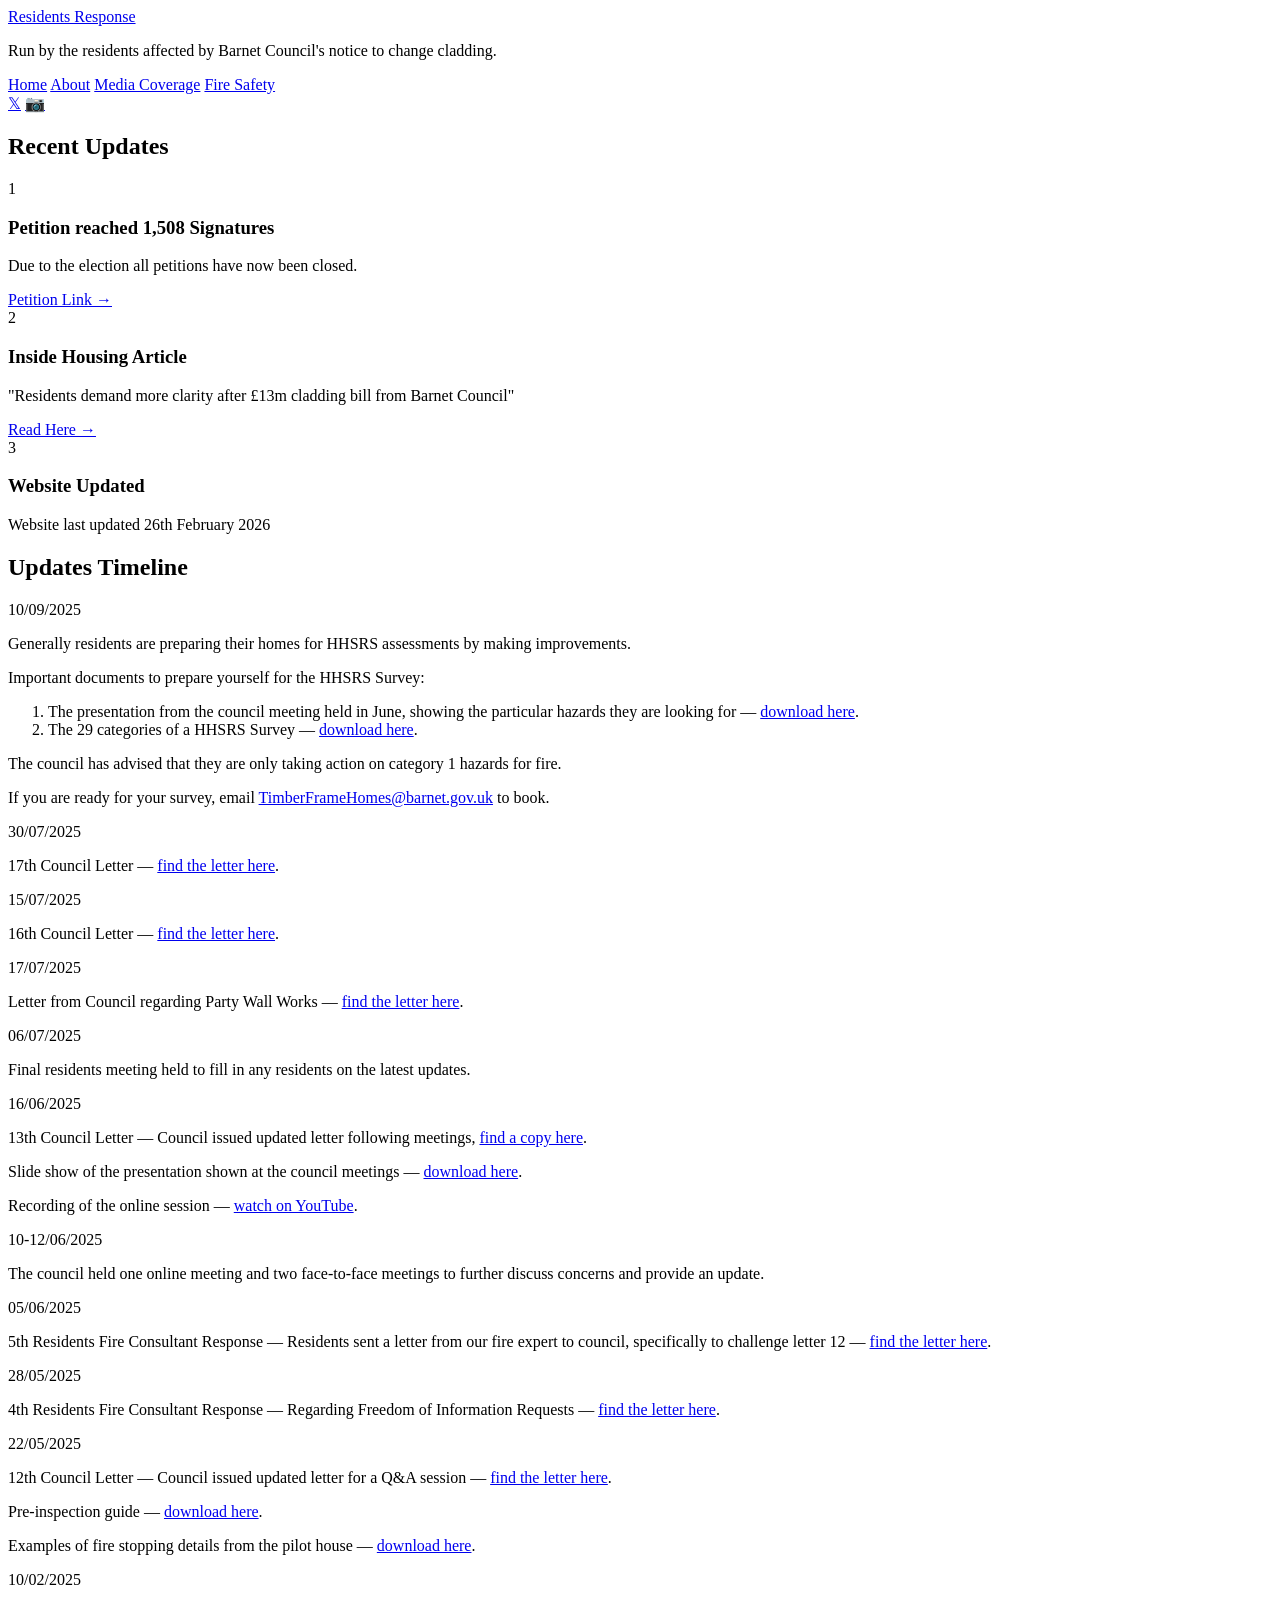
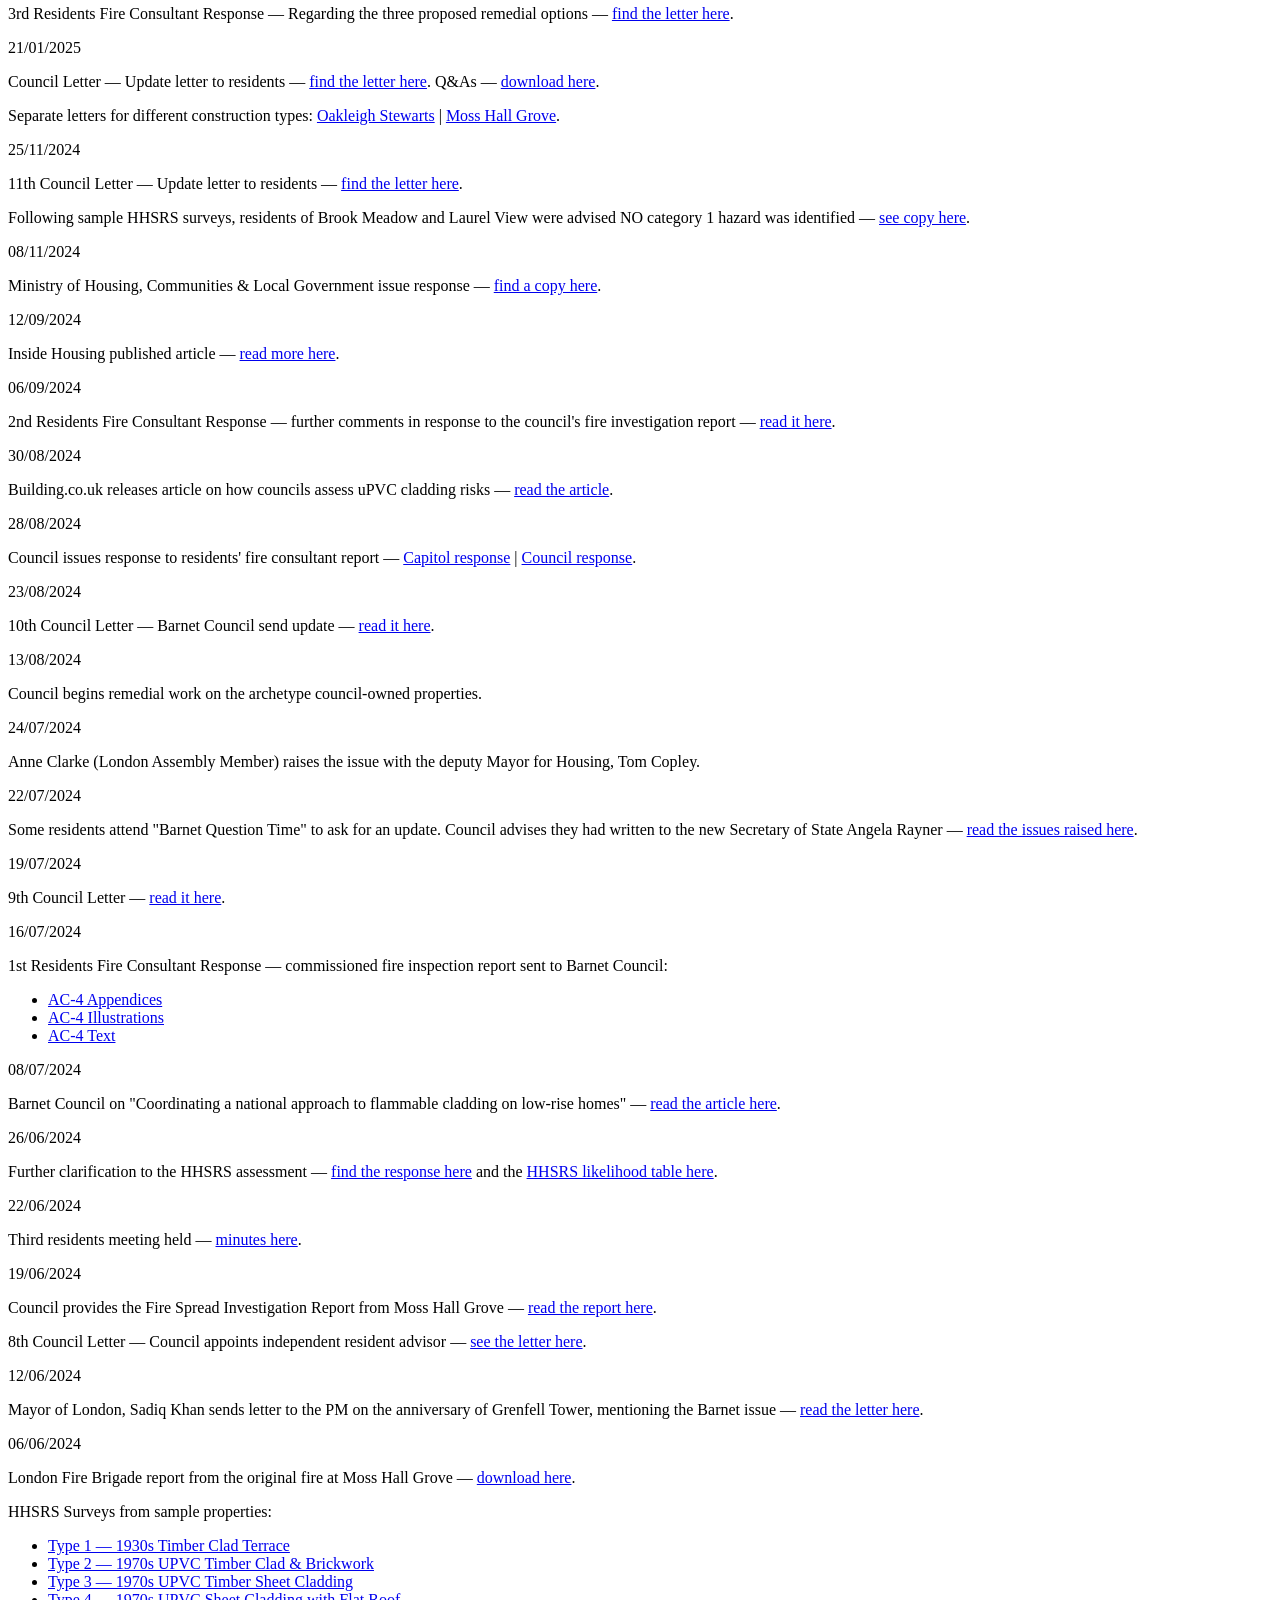
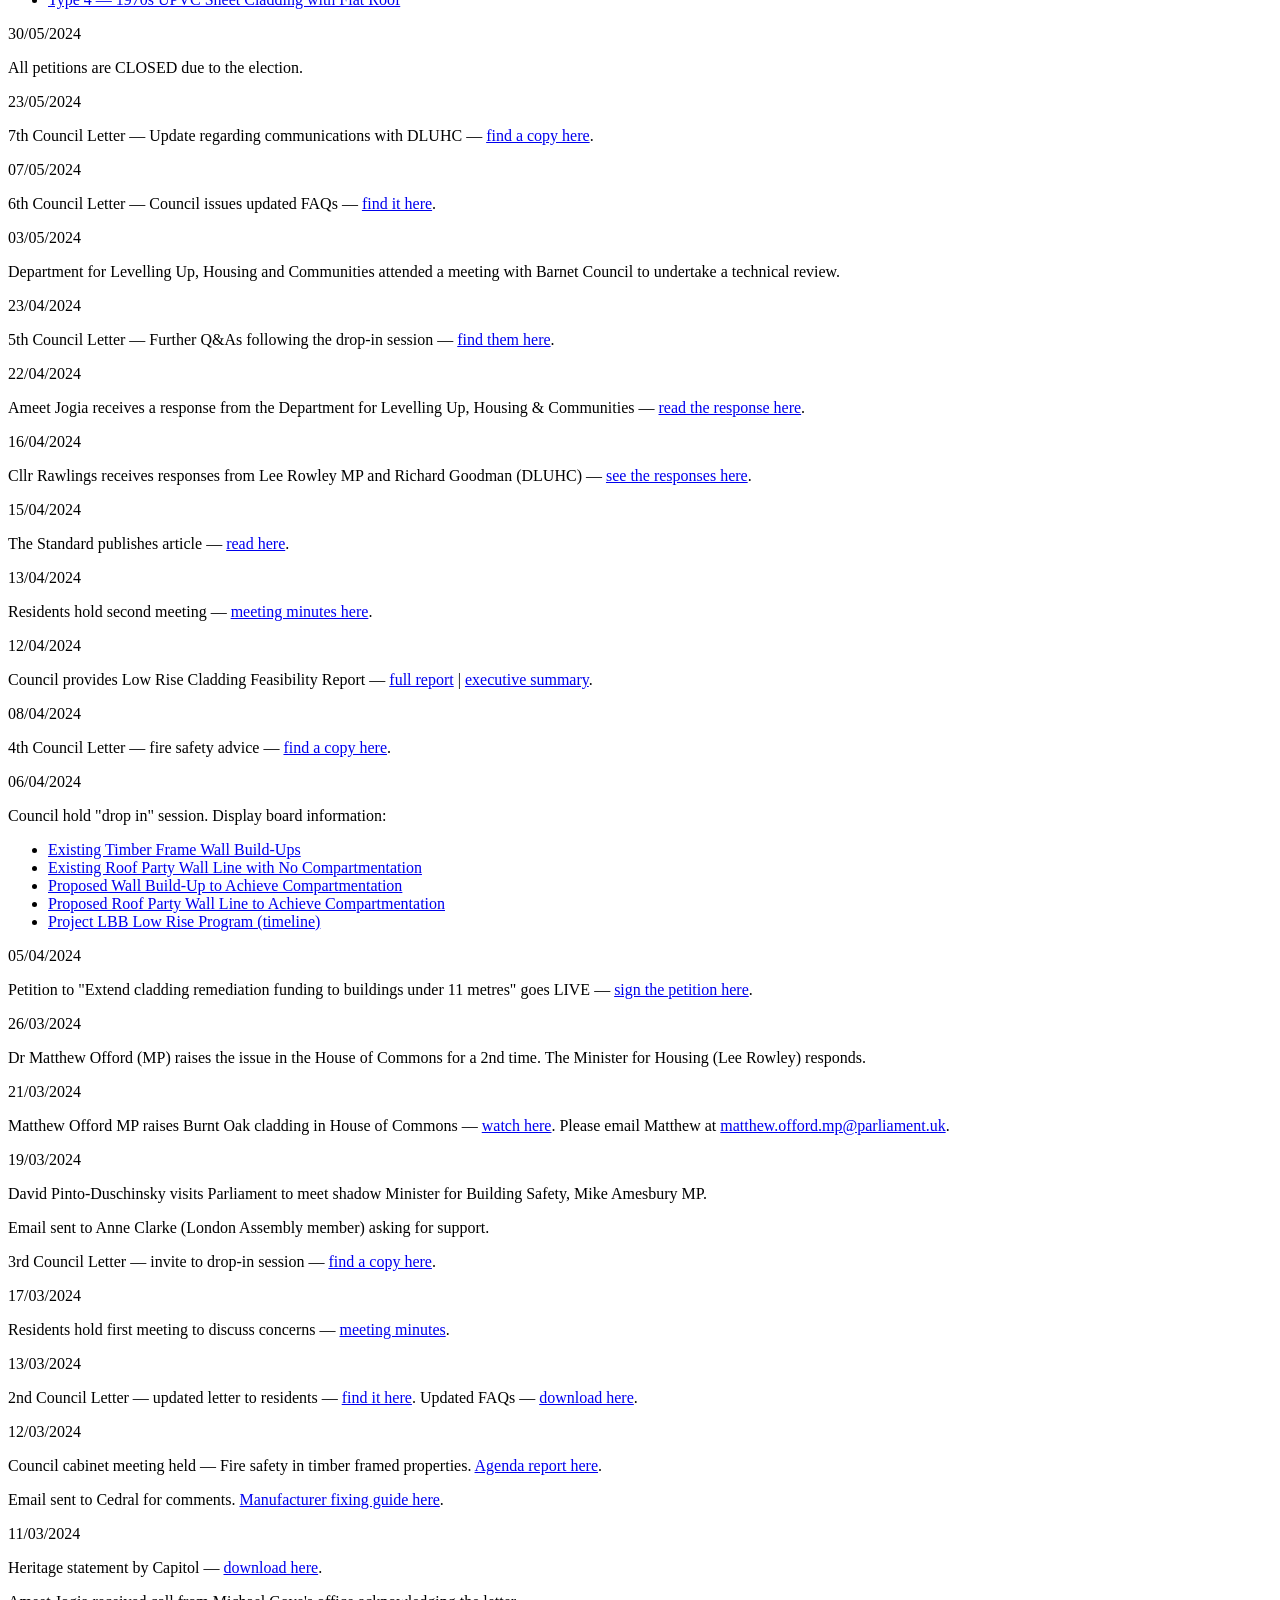
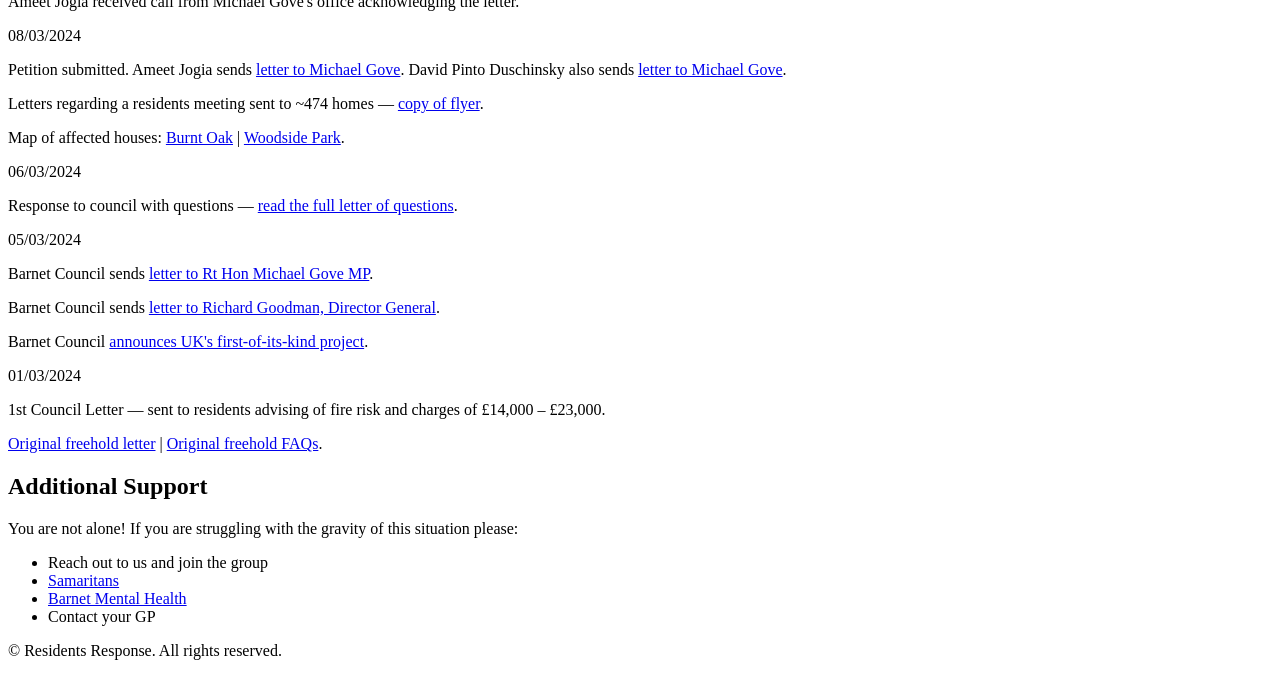
==== site/index.html @ be8521ee "Initial migration from Wix" ====
<!DOCTYPE html>
<html lang="en">
<head>
  <meta charset="UTF-8">
  <meta name="viewport" content="width=device-width, initial-scale=1.0">
  <title>Residents Response to Barnet Council Cladding</title>
  <meta name="description" content="Run by the residents affected by Barnet Council's notice to change cladding on homes across the Watling Estate.">
  <link rel="stylesheet" href="/css/style.css">
  <link rel="icon" href="/images/favicon.png" type="image/png">
</head>
<body>

  <!-- HEADER / NAV -->
  <header class="site-header">
    <div class="container">
      <a href="/" class="site-title">Residents Response</a>
      <p class="site-tagline">Run by the residents affected by Barnet Council's notice to change cladding.</p>
      <nav class="site-nav">
        <a href="/" class="active">Home</a>
        <a href="/about.html">About</a>
        <a href="/media.html">Media Coverage</a>
        <a href="/fire-safety.html">Fire Safety</a>
      </nav>
      <div class="social-links">
        <a href="https://twitter.com/Ukcladding23" target="_blank" rel="noopener" aria-label="X / Twitter">𝕏</a>
        <a href="https://www.instagram.com/burnt_oak_residents_group/" target="_blank" rel="noopener" aria-label="Instagram">📷</a>
      </div>
    </div>
  </header>

  <main class="container">

    <!-- HIGHLIGHTS -->
    <section class="highlights">
      <h2>Recent Updates</h2>
      <div class="highlight-cards">
        <div class="card">
          <span class="card-number">1</span>
          <h3>Petition reached 1,508 Signatures</h3>
          <p>Due to the election all petitions have now been closed.</p>
          <a href="https://petition.parliament.uk/petitions/659117" target="_blank" rel="noopener">Petition Link →</a>
        </div>
        <div class="card">
          <span class="card-number">2</span>
          <h3>Inside Housing Article</h3>
          <p>"Residents demand more clarity after £13m cladding bill from Barnet Council"</p>
          <a href="https://www.insidehousing.co.uk/news/residents-demand-more-clarity-after-13m-cladding-bill-from-barnet-council-88545" target="_blank" rel="noopener">Read Here →</a>
        </div>
        <div class="card">
          <span class="card-number">3</span>
          <h3>Website Updated</h3>
          <p>Website last updated 26th February 2026</p>
        </div>
      </div>
    </section>

    <!-- TIMELINE -->
    <section class="timeline-section">
      <h2>Updates Timeline</h2>

      <!-- =============================================================
           HOW TO ADD A NEW UPDATE:
           Copy the <div class="update"> block below and paste it at the
           TOP of this section (just under this comment). Change the date
           and text. Link to any new documents you've placed in /documents/
           ============================================================= -->

      <div class="update">
        <time>10/09/2025</time>
        <p>Generally residents are preparing their homes for HHSRS assessments by making improvements.</p>
        <p>Important documents to prepare yourself for the HHSRS Survey:</p>
        <ol>
          <li>The presentation from the council meeting held in June, showing the particular hazards they are looking for — <a href="/documents/08d5f9_dddc6d23655641ae91b47b8dba15fdef.pdf">download here</a>.</li>
          <li>The 29 categories of a HHSRS Survey — <a href="/documents/08d5f9_b9aff73dae7a46fa871f31c3434ac68d.pdf">download here</a>.</li>
        </ol>
        <p>The council has advised that they are only taking action on category 1 hazards for fire.</p>
        <p>If you are ready for your survey, email <a href="mailto:TimberFrameHomes@barnet.gov.uk">TimberFrameHomes@barnet.gov.uk</a> to book.</p>
      </div>

      <div class="update">
        <time>30/07/2025</time>
        <p>17th Council Letter — <a href="/documents/ae9439_d966d6d261b84cb481f1751c3f65a74e.pdf">find the letter here</a>.</p>
      </div>

      <div class="update">
        <time>15/07/2025</time>
        <p>16th Council Letter — <a href="/documents/ae9439_644433cd92d544f58ffd07bb44879256.pdf">find the letter here</a>.</p>
      </div>

      <div class="update">
        <time>17/07/2025</time>
        <p>Letter from Council regarding Party Wall Works — <a href="/documents/ae9439_e0c3fc73aaaf43fca807adc8ef648c62.pdf">find the letter here</a>.</p>
      </div>

      <div class="update">
        <time>06/07/2025</time>
        <p>Final residents meeting held to fill in any residents on the latest updates.</p>
      </div>

      <div class="update">
        <time>16/06/2025</time>
        <p>13th Council Letter — Council issued updated letter following meetings, <a href="/documents/08d5f9_bfa5051d3f084580a77e3bbe050faf42.pdf">find a copy here</a>.</p>
        <p>Slide show of the presentation shown at the council meetings — <a href="/documents/08d5f9_dddc6d23655641ae91b47b8dba15fdef.pdf">download here</a>.</p>
        <p>Recording of the online session — <a href="https://www.youtube.com/watch?v=C0hc7VHIlBI" target="_blank" rel="noopener">watch on YouTube</a>.</p>
      </div>

      <div class="update">
        <time>10-12/06/2025</time>
        <p>The council held one online meeting and two face-to-face meetings to further discuss concerns and provide an update.</p>
      </div>

      <div class="update">
        <time>05/06/2025</time>
        <p>5th Residents Fire Consultant Response — Residents sent a letter from our fire expert to council, specifically to challenge letter 12 — <a href="/documents/08d5f9_c1b336154bb9443f9b6ce5f9e3fe1336.pdf">find the letter here</a>.</p>
      </div>

      <div class="update">
        <time>28/05/2025</time>
        <p>4th Residents Fire Consultant Response — Regarding Freedom of Information Requests — <a href="/documents/08d5f9_983a331f08d3409da3bf38b69080c451.pdf">find the letter here</a>.</p>
      </div>

      <div class="update">
        <time>22/05/2025</time>
        <p>12th Council Letter — Council issued updated letter for a Q&amp;A session — <a href="/documents/08d5f9_d60200808b2845a28be80fefd5234e03.pdf">find the letter here</a>.</p>
        <p>Pre-inspection guide — <a href="/documents/08d5f9_b6cd64a06a5040ebbc267fdb849993f4.pdf">download here</a>.</p>
        <p>Examples of fire stopping details from the pilot house — <a href="/documents/08d5f9_de95559c5df24ac3ac09e67f8a7d7ff6.pdf">download here</a>.</p>
      </div>

      <div class="update">
        <time>10/02/2025</time>
        <p>3rd Residents Fire Consultant Response — Regarding the three proposed remedial options — <a href="/documents/08d5f9_d502df7d0e144fd3b74a8e573f0cfafc.pdf">find the letter here</a>.</p>
      </div>

      <div class="update">
        <time>21/01/2025</time>
        <p>Council Letter — Update letter to residents — <a href="/documents/08d5f9_438a492864014ba091d65c134c1116c1.pdf">find the letter here</a>. Q&amp;As — <a href="/documents/08d5f9_eda9c6c077aa4f128aa4976f355e446b.pdf">download here</a>.</p>
        <p>Separate letters for different construction types: <a href="/documents/08d5f9_c9bdf887d72540a7a8a2155a104f139e.pdf">Oakleigh Stewarts</a> | <a href="/documents/08d5f9_a278a0b982ee4783bf675e8916ca54b8.pdf">Moss Hall Grove</a>.</p>
      </div>

      <div class="update">
        <time>25/11/2024</time>
        <p>11th Council Letter — Update letter to residents — <a href="/documents/08d5f9_7ea5a17ab640403a81ef8f9a2cf42e25.pdf">find the letter here</a>.</p>
        <p>Following sample HHSRS surveys, residents of Brook Meadow and Laurel View were advised NO category 1 hazard was identified — <a href="/documents/08d5f9_e8e3d9928c5d4fb3bd61afbacca8a1d4.pdf">see copy here</a>.</p>
      </div>

      <div class="update">
        <time>08/11/2024</time>
        <p>Ministry of Housing, Communities &amp; Local Government issue response — <a href="/documents/08d5f9_9afc318394a547288606c5c32126786c.pdf">find a copy here</a>.</p>
      </div>

      <div class="update">
        <time>12/09/2024</time>
        <p>Inside Housing published article — <a href="https://www.insidehousing.co.uk/news/residents-demand-more-clarity-after-13m-cladding-bill-from-barnet-council-88545" target="_blank" rel="noopener">read more here</a>.</p>
      </div>

      <div class="update">
        <time>06/09/2024</time>
        <p>2nd Residents Fire Consultant Response — further comments in response to the council's fire investigation report — <a href="/documents/08d5f9_608e49ac97754d28b5c8999950cd3dba.pdf">read it here</a>.</p>
      </div>

      <div class="update">
        <time>30/08/2024</time>
        <p>Building.co.uk releases article on how councils assess uPVC cladding risks — <a href="https://www.building.co.uk/focus/investigation-how-are-councils-assessing-the-risks-of-upvc-cladding-in-low-rise-housing-after-the-barnet-fire/5131290.article" target="_blank" rel="noopener">read the article</a>.</p>
      </div>

      <div class="update">
        <time>28/08/2024</time>
        <p>Council issues response to residents' fire consultant report — <a href="/documents/08d5f9_dd2e555361a3452f92d5f1cb6b07d9ca.pdf">Capitol response</a> | <a href="/documents/08d5f9_c062df00dcd24585be49cce3b5d7dfdf.pdf">Council response</a>.</p>
      </div>

      <div class="update">
        <time>23/08/2024</time>
        <p>10th Council Letter — Barnet Council send update — <a href="/documents/08d5f9_8833bcbf1307455682794b440332fcd2.pdf">read it here</a>.</p>
      </div>

      <div class="update">
        <time>13/08/2024</time>
        <p>Council begins remedial work on the archetype council-owned properties.</p>
      </div>

      <div class="update">
        <time>24/07/2024</time>
        <p>Anne Clarke (London Assembly Member) raises the issue with the deputy Mayor for Housing, Tom Copley.</p>
      </div>

      <div class="update">
        <time>22/07/2024</time>
        <p>Some residents attend "Barnet Question Time" to ask for an update. Council advises they had written to the new Secretary of State Angela Rayner — <a href="/documents/08d5f9_68e2cc2ee0714ac8b2505d47f1e7d659.pdf">read the issues raised here</a>.</p>
      </div>

      <div class="update">
        <time>19/07/2024</time>
        <p>9th Council Letter — <a href="/documents/08d5f9_a2779d5c05b3492591c43c991f9b13b7.pdf">read it here</a>.</p>
      </div>

      <div class="update">
        <time>16/07/2024</time>
        <p>1st Residents Fire Consultant Response — commissioned fire inspection report sent to Barnet Council:</p>
        <ul>
          <li><a href="/documents/08d5f9_1d4747decd1e4eac811b1d1d4ecd81ad.pdf">AC-4 Appendices</a></li>
          <li><a href="/documents/08d5f9_b7a3b9d8cc4b49a29d3f5b6af6220c6c.pdf">AC-4 Illustrations</a></li>
          <li><a href="/documents/08d5f9_32359754610b4569ab18031bf3c139cd.pdf">AC-4 Text</a></li>
        </ul>
      </div>

      <div class="update">
        <time>08/07/2024</time>
        <p>Barnet Council on "Coordinating a national approach to flammable cladding on low-rise homes" — <a href="/documents/08d5f9_abe5d1974f4f4de0a6bbca55fcbe885b.pdf">read the article here</a>.</p>
      </div>

      <div class="update">
        <time>26/06/2024</time>
        <p>Further clarification to the HHSRS assessment — <a href="/documents/08d5f9_019c20679b8d496885159183b2f57c56.pdf">find the response here</a> and the <a href="/documents/08d5f9_f631d8fbab3c42238ff75e8d9cf7746c.pdf">HHSRS likelihood table here</a>.</p>
      </div>

      <div class="update">
        <time>22/06/2024</time>
        <p>Third residents meeting held — <a href="/documents/08d5f9_6a0e68864e4245c88d2bc1d6bb6cf86a.pdf">minutes here</a>.</p>
      </div>

      <div class="update">
        <time>19/06/2024</time>
        <p>Council provides the Fire Spread Investigation Report from Moss Hall Grove — <a href="/documents/08d5f9_84f5c65d343e4e98a055abb66d855168.pdf">read the report here</a>.</p>
        <p>8th Council Letter — Council appoints independent resident advisor — <a href="/documents/08d5f9_2642fc075d0b496bacd79afbf4c14f86.pdf">see the letter here</a>.</p>
      </div>

      <div class="update">
        <time>12/06/2024</time>
        <p>Mayor of London, Sadiq Khan sends letter to the PM on the anniversary of Grenfell Tower, mentioning the Barnet issue — <a href="/documents/08d5f9_60c7072fd0e041f2a7537d79a74c3c68.pdf">read the letter here</a>.</p>
      </div>

      <div class="update">
        <time>06/06/2024</time>
        <p>London Fire Brigade report from the original fire at Moss Hall Grove — <a href="/documents/08d5f9_721d3d6814a24d81a896951d6af59256.pdf">download here</a>.</p>
        <p>HHSRS Surveys from sample properties:</p>
        <ul>
          <li><a href="/documents/08d5f9_53713151ff004ed397024d6e26f33132.pdf">Type 1 — 1930s Timber Clad Terrace</a></li>
          <li><a href="/documents/08d5f9_a918e43bc9fc4649bc67e3664045eb73.pdf">Type 2 — 1970s UPVC Timber Clad &amp; Brickwork</a></li>
          <li><a href="/documents/08d5f9_4ff6a0f716d64301913cbe88d6076cfd.pdf">Type 3 — 1970s UPVC Timber Sheet Cladding</a></li>
          <li><a href="/documents/08d5f9_ad006a0ba610430c8df3b7eda9688282.pdf">Type 4 — 1970s UPVC Sheet Cladding with Flat Roof</a></li>
        </ul>
      </div>

      <div class="update">
        <time>30/05/2024</time>
        <p>All petitions are CLOSED due to the election.</p>
      </div>

      <div class="update">
        <time>23/05/2024</time>
        <p>7th Council Letter — Update regarding communications with DLUHC — <a href="/documents/08d5f9_e8093c468f4a48fead06537acc4fe783.pdf">find a copy here</a>.</p>
      </div>

      <div class="update">
        <time>07/05/2024</time>
        <p>6th Council Letter — Council issues updated FAQs — <a href="/documents/08d5f9_255254d0b28542a79251bd840bf7781d.pdf">find it here</a>.</p>
      </div>

      <div class="update">
        <time>03/05/2024</time>
        <p>Department for Levelling Up, Housing and Communities attended a meeting with Barnet Council to undertake a technical review.</p>
      </div>

      <div class="update">
        <time>23/04/2024</time>
        <p>5th Council Letter — Further Q&amp;As following the drop-in session — <a href="/documents/08d5f9_2b634a002d8f4d1da80015783a5ba01c.pdf">find them here</a>.</p>
      </div>

      <div class="update">
        <time>22/04/2024</time>
        <p>Ameet Jogia receives a response from the Department for Levelling Up, Housing &amp; Communities — <a href="/documents/08d5f9_b4d3d0a4c4af4e90ab8677c946be6b7f.pdf">read the response here</a>.</p>
      </div>

      <div class="update">
        <time>16/04/2024</time>
        <p>Cllr Rawlings receives responses from Lee Rowley MP and Richard Goodman (DLUHC) — <a href="/documents/08d5f9_c97b39a639084afb9655e3d88aa85bc4.pdf">see the responses here</a>.</p>
      </div>

      <div class="update">
        <time>15/04/2024</time>
        <p>The Standard publishes article — <a href="https://www.standard.co.uk/news/london/barnet-cladding-upvc-homes-council-fire-damage-b1151008.html" target="_blank" rel="noopener">read here</a>.</p>
      </div>

      <div class="update">
        <time>13/04/2024</time>
        <p>Residents hold second meeting — <a href="/documents/08d5f9_0a322be667eb45daac11dad1335d121f.docx">meeting minutes here</a>.</p>
      </div>

      <div class="update">
        <time>12/04/2024</time>
        <p>Council provides Low Rise Cladding Feasibility Report — <a href="/documents/08d5f9_1578b30f81274a10b7d928617f20a33b.pdf">full report</a> | <a href="/documents/08d5f9_d23482152fc34f2b9e1e7049551792de.pdf">executive summary</a>.</p>
      </div>

      <div class="update">
        <time>08/04/2024</time>
        <p>4th Council Letter — fire safety advice — <a href="/documents/08d5f9_bad01a84e3e94be39258536039032d19.pdf">find a copy here</a>.</p>
      </div>

      <div class="update">
        <time>06/04/2024</time>
        <p>Council hold "drop in" session. Display board information:</p>
        <ul>
          <li><a href="/documents/08d5f9_b7a9469eaf0b4a6b9df7369d2745847a.pdf">Existing Timber Frame Wall Build-Ups</a></li>
          <li><a href="/documents/08d5f9_105a38fbe26446af9f1e9d67486acdc3.pdf">Existing Roof Party Wall Line with No Compartmentation</a></li>
          <li><a href="/documents/08d5f9_d662435b94d14f3eafe5b732091a4d6c.pdf">Proposed Wall Build-Up to Achieve Compartmentation</a></li>
          <li><a href="/documents/08d5f9_3c02cf3afafd469eb263270473ee1b7b.pdf">Proposed Roof Party Wall Line to Achieve Compartmentation</a></li>
          <li><a href="/documents/08d5f9_2b8a78a6b18f4bc9ad90f469e055db72.pdf">Project LBB Low Rise Program (timeline)</a></li>
        </ul>
      </div>

      <div class="update">
        <time>05/04/2024</time>
        <p>Petition to "Extend cladding remediation funding to buildings under 11 metres" goes LIVE — <a href="https://petition.parliament.uk/petitions/659117" target="_blank" rel="noopener">sign the petition here</a>.</p>
      </div>

      <div class="update">
        <time>26/03/2024</time>
        <p>Dr Matthew Offord (MP) raises the issue in the House of Commons for a 2nd time. The Minister for Housing (Lee Rowley) responds.</p>
      </div>

      <div class="update">
        <time>21/03/2024</time>
        <p>Matthew Offord MP raises Burnt Oak cladding in House of Commons — <a href="https://www.matthewofford.co.uk/news/matthew-raises-burnt-oak-cladding-parliament" target="_blank" rel="noopener">watch here</a>. Please email Matthew at <a href="mailto:matthew.offord.mp@parliament.uk">matthew.offord.mp@parliament.uk</a>.</p>
      </div>

      <div class="update">
        <time>19/03/2024</time>
        <p>David Pinto-Duschinsky visits Parliament to meet shadow Minister for Building Safety, Mike Amesbury MP.</p>
        <p>Email sent to Anne Clarke (London Assembly member) asking for support.</p>
        <p>3rd Council Letter — invite to drop-in session — <a href="/documents/08d5f9_16b96644f8024a8d820f956b27ae27e6.pdf">find a copy here</a>.</p>
      </div>

      <div class="update">
        <time>17/03/2024</time>
        <p>Residents hold first meeting to discuss concerns — <a href="/documents/08d5f9_8d18e781649c4422aa9cfa8f90ea3ed8.pdf">meeting minutes</a>.</p>
      </div>

      <div class="update">
        <time>13/03/2024</time>
        <p>2nd Council Letter — updated letter to residents — <a href="/documents/08d5f9_92cdba39cee04ac4a4432be9591493f2.pdf">find it here</a>. Updated FAQs — <a href="/documents/08d5f9_ff6a609b426542b0a4684132c314b7c5.docx">download here</a>.</p>
      </div>

      <div class="update">
        <time>12/03/2024</time>
        <p>Council cabinet meeting held — Fire safety in timber framed properties. <a href="/documents/08d5f9_5c55932c1cf147598971be8f04e207b6.pdf">Agenda report here</a>.</p>
        <p>Email sent to Cedral for comments. <a href="/documents/08d5f9_349e835e43b34e11882b8f91e961f8ff.pdf">Manufacturer fixing guide here</a>.</p>
      </div>

      <div class="update">
        <time>11/03/2024</time>
        <p>Heritage statement by Capitol — <a href="/documents/08d5f9_c0a4e80db3454e2ca888eacf3944e931.pdf">download here</a>.</p>
        <p>Ameet Jogia received call from Michael Gove's office acknowledging the letter.</p>
      </div>

      <div class="update">
        <time>08/03/2024</time>
        <p>Petition submitted. Ameet Jogia sends <a href="/documents/08d5f9_eeb634fc115a4699992aab4e2fc28239.pdf">letter to Michael Gove</a>. David Pinto Duschinsky also sends <a href="/documents/08d5f9_703d5fa6a1dd4dbf85491d35c94211be.pdf">letter to Michael Gove</a>.</p>
        <p>Letters regarding a residents meeting sent to ~474 homes — <a href="/documents/08d5f9_37b76e8d8d114033bdf54f9fcc350e4b.pdf">copy of flyer</a>.</p>
        <p>Map of affected houses: <a href="/documents/08d5f9_5067f24604b5415e9b9d38176043bdba.pdf">Burnt Oak</a> | <a href="/documents/08d5f9_f747887e0d764ced915be400941c5a7c.pdf">Woodside Park</a>.</p>
      </div>

      <div class="update">
        <time>06/03/2024</time>
        <p>Response to council with questions — <a href="/letter.html">read the full letter of questions</a>.</p>
      </div>

      <div class="update">
        <time>05/03/2024</time>
        <p>Barnet Council sends <a href="/documents/08d5f9_e50c010b84f248daaa34c21810d63698.pdf">letter to Rt Hon Michael Gove MP</a>.</p>
        <p>Barnet Council sends <a href="/documents/08d5f9_68429e2420014d169d163516bbd96ea4.pdf">letter to Richard Goodman, Director General</a>.</p>
        <p>Barnet Council <a href="/documents/08d5f9_aaba17fcbb914bab8c320b0efa621c8c.pdf">announces UK's first-of-its-kind project</a>.</p>
      </div>

      <div class="update">
        <time>01/03/2024</time>
        <p>1st Council Letter — sent to residents advising of fire risk and charges of £14,000 – £23,000.</p>
        <p><a href="/documents/08d5f9_972690f475014a03ae77a1ebf9796d1d.pdf">Original freehold letter</a> | <a href="/documents/08d5f9_52e8ba860eb643f4a856dad94b00667b.pdf">Original freehold FAQs</a>.</p>
      </div>

    </section>

    <!-- SUPPORT -->
    <section class="support-section">
      <h2>Additional Support</h2>
      <p>You are not alone! If you are struggling with the gravity of this situation please:</p>
      <ul>
        <li>Reach out to us and join the group</li>
        <li><a href="https://www.samaritans.org/" target="_blank" rel="noopener">Samaritans</a></li>
        <li><a href="https://www.barnet.gov.uk/mental-health-and-wellbeing" target="_blank" rel="noopener">Barnet Mental Health</a></li>
        <li>Contact your GP</li>
      </ul>
    </section>

  </main>

  <footer class="site-footer">
    <div class="container">
      <p>&copy; Residents Response. All rights reserved.</p>
    </div>
  </footer>

</body>
</html>
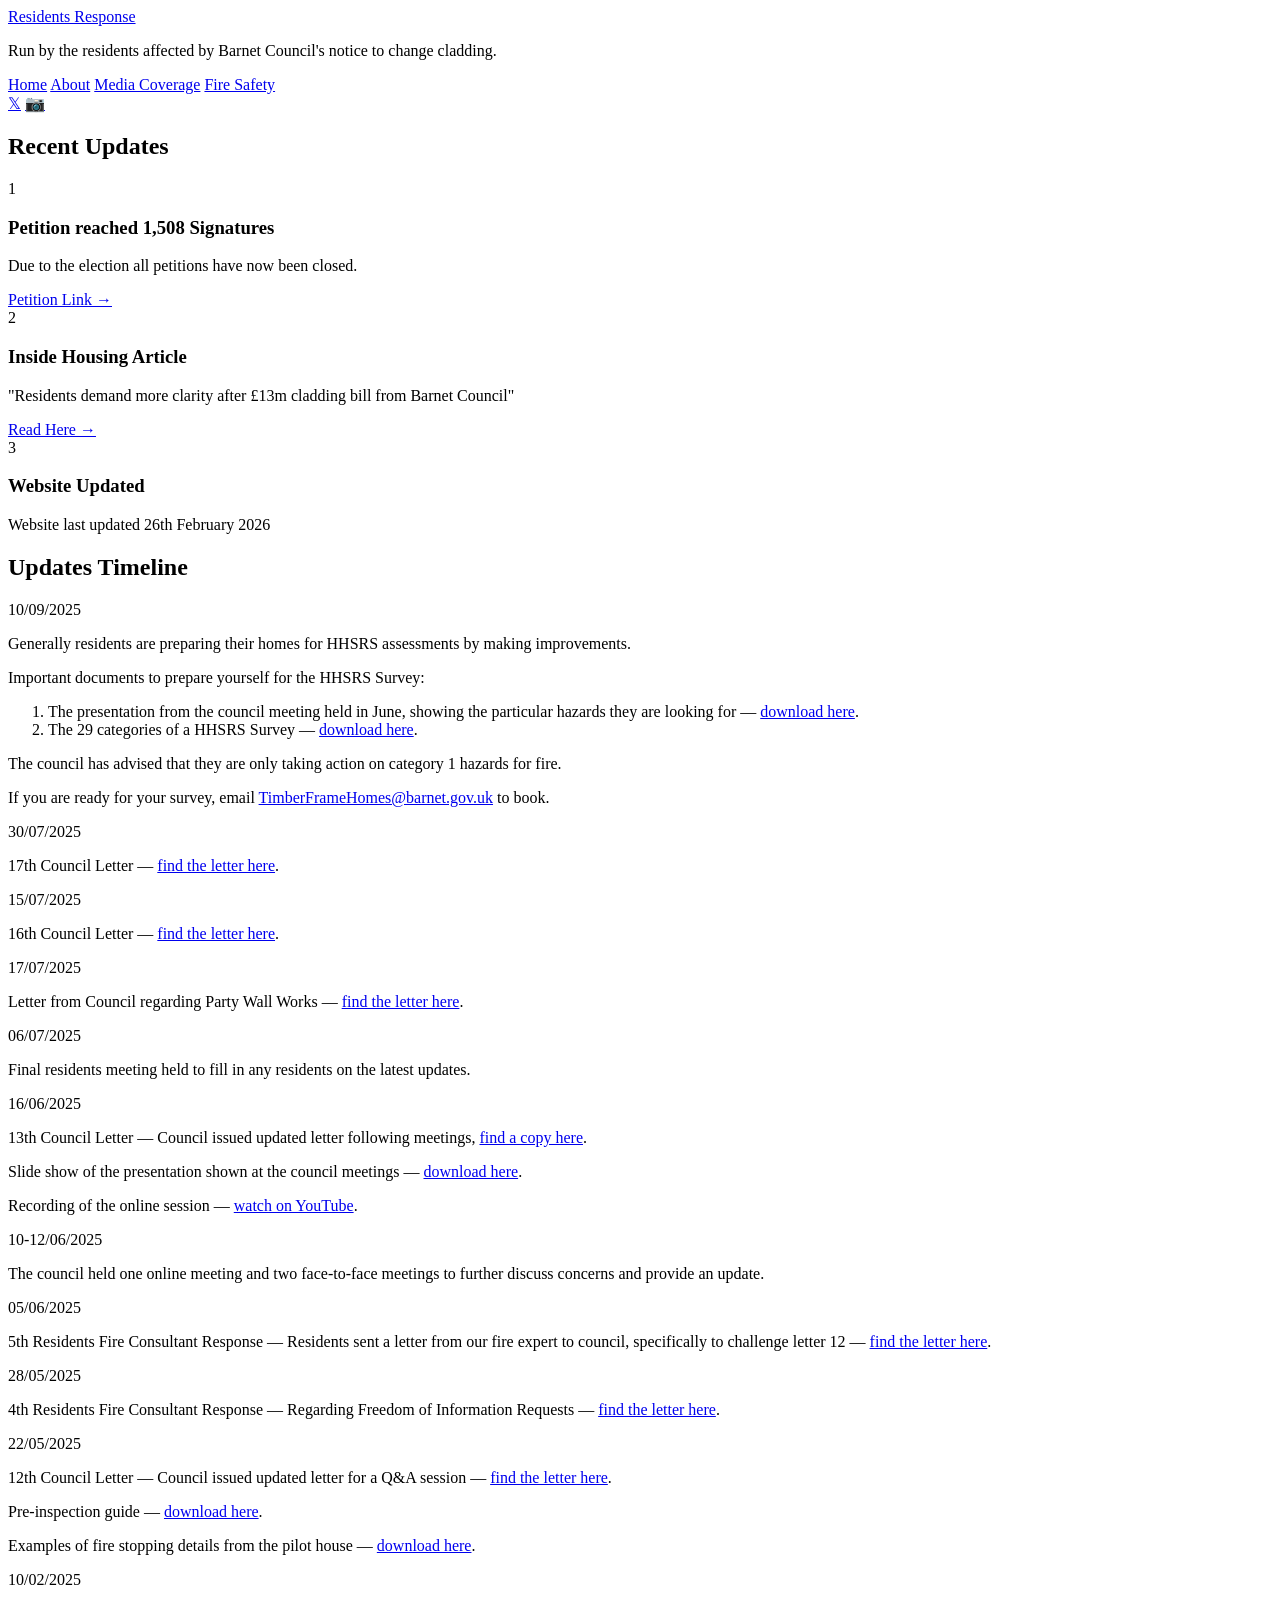
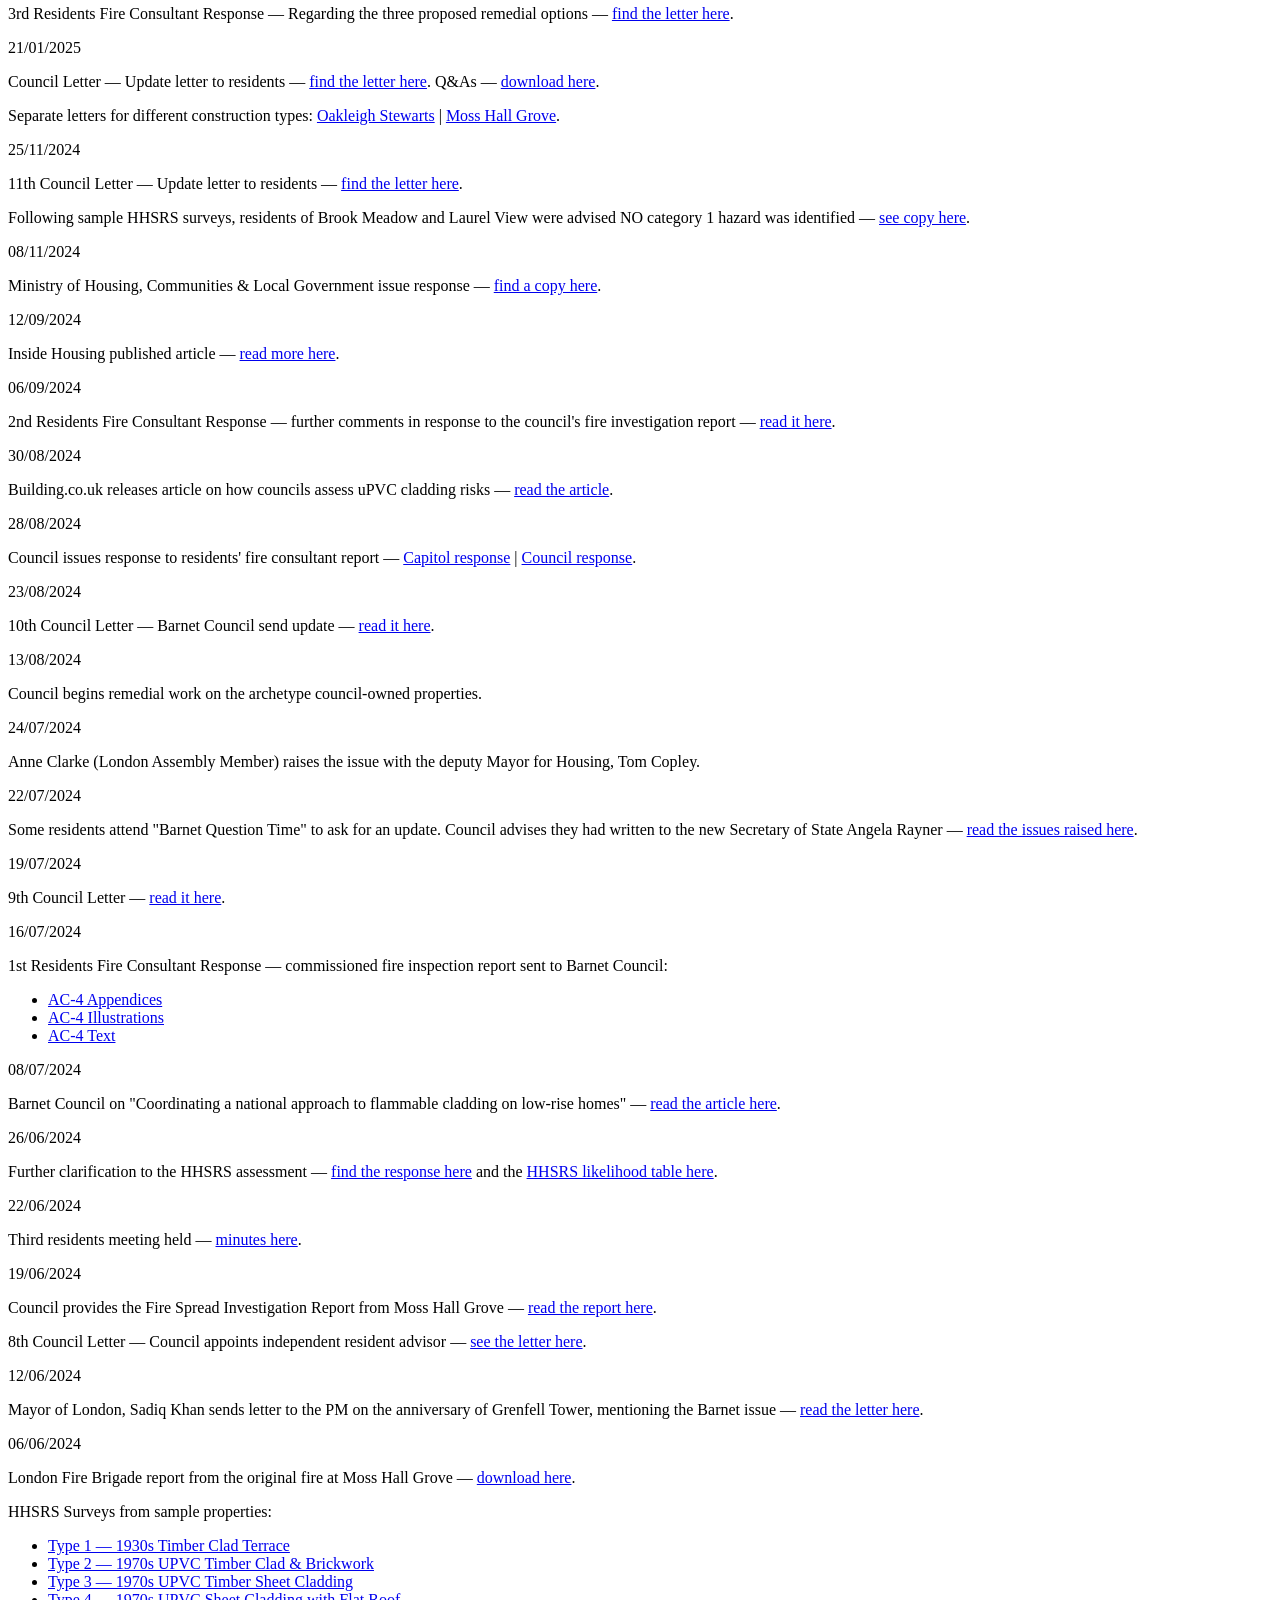
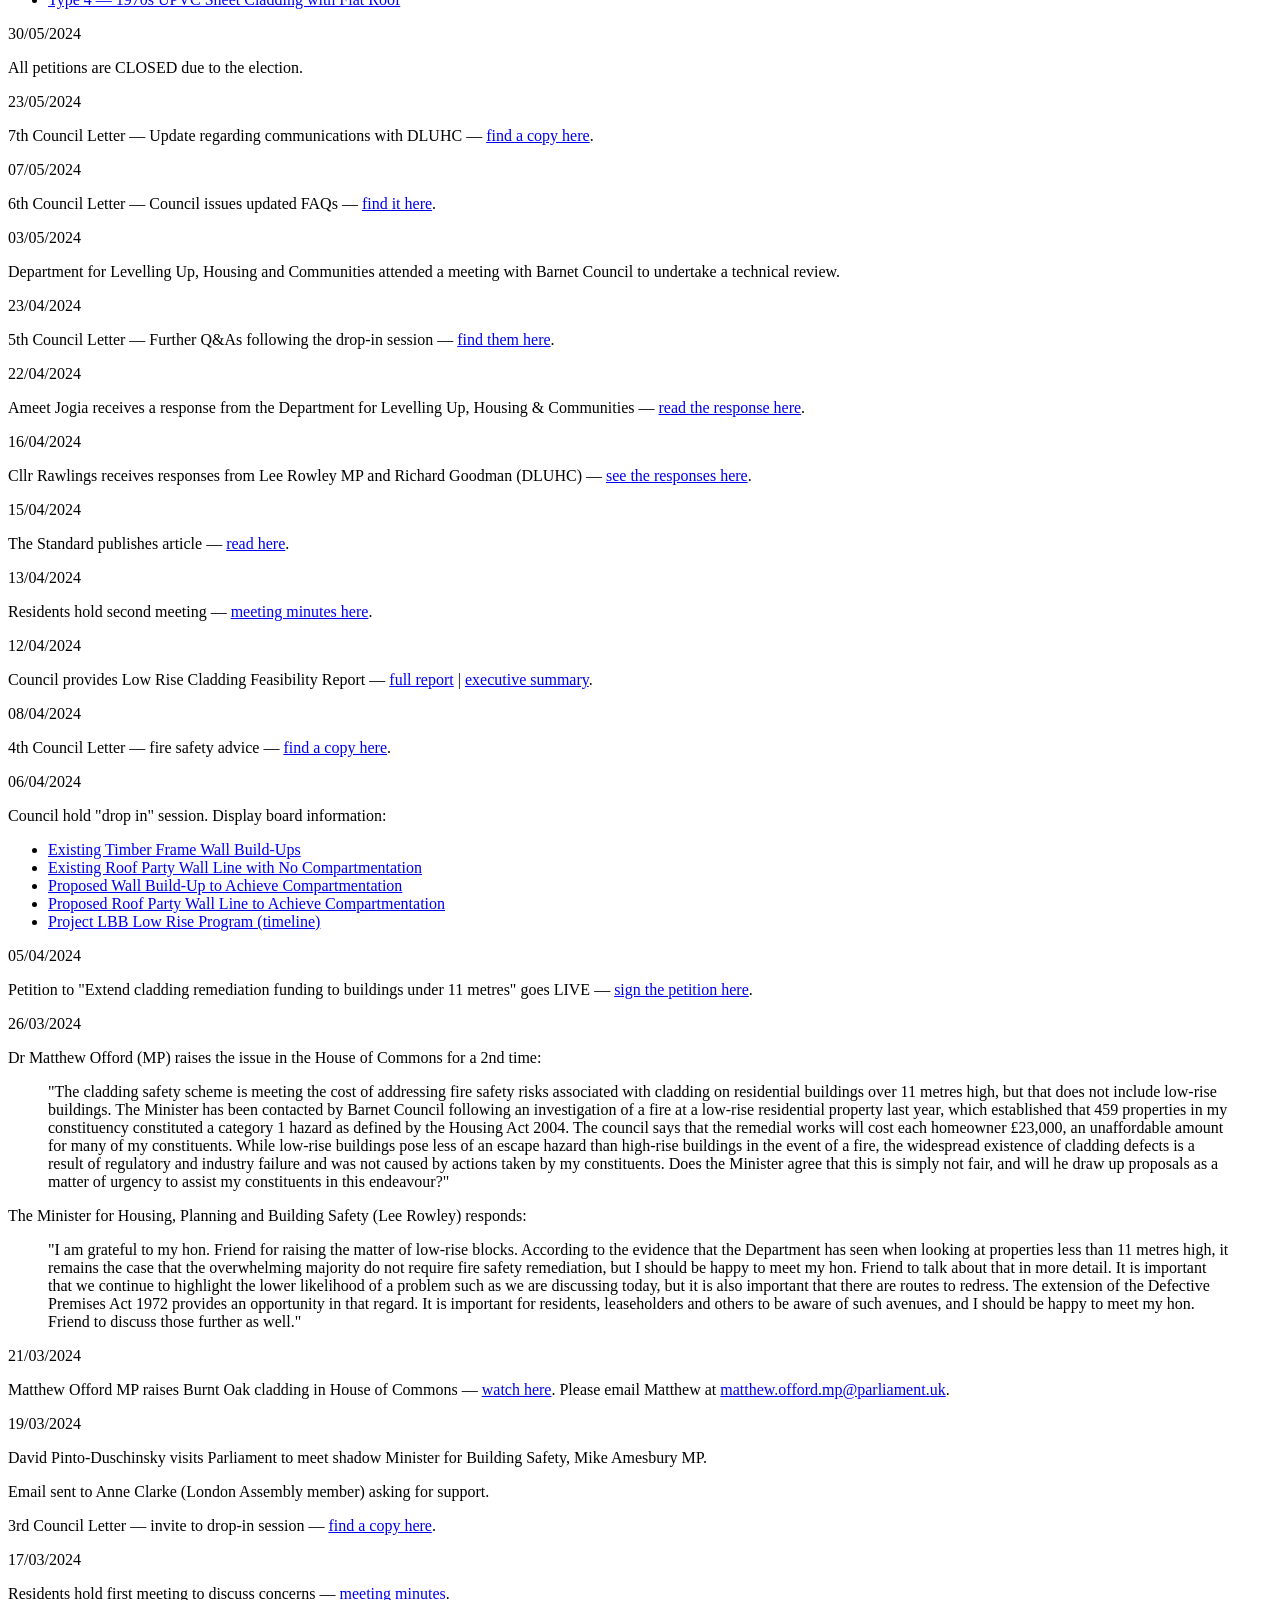
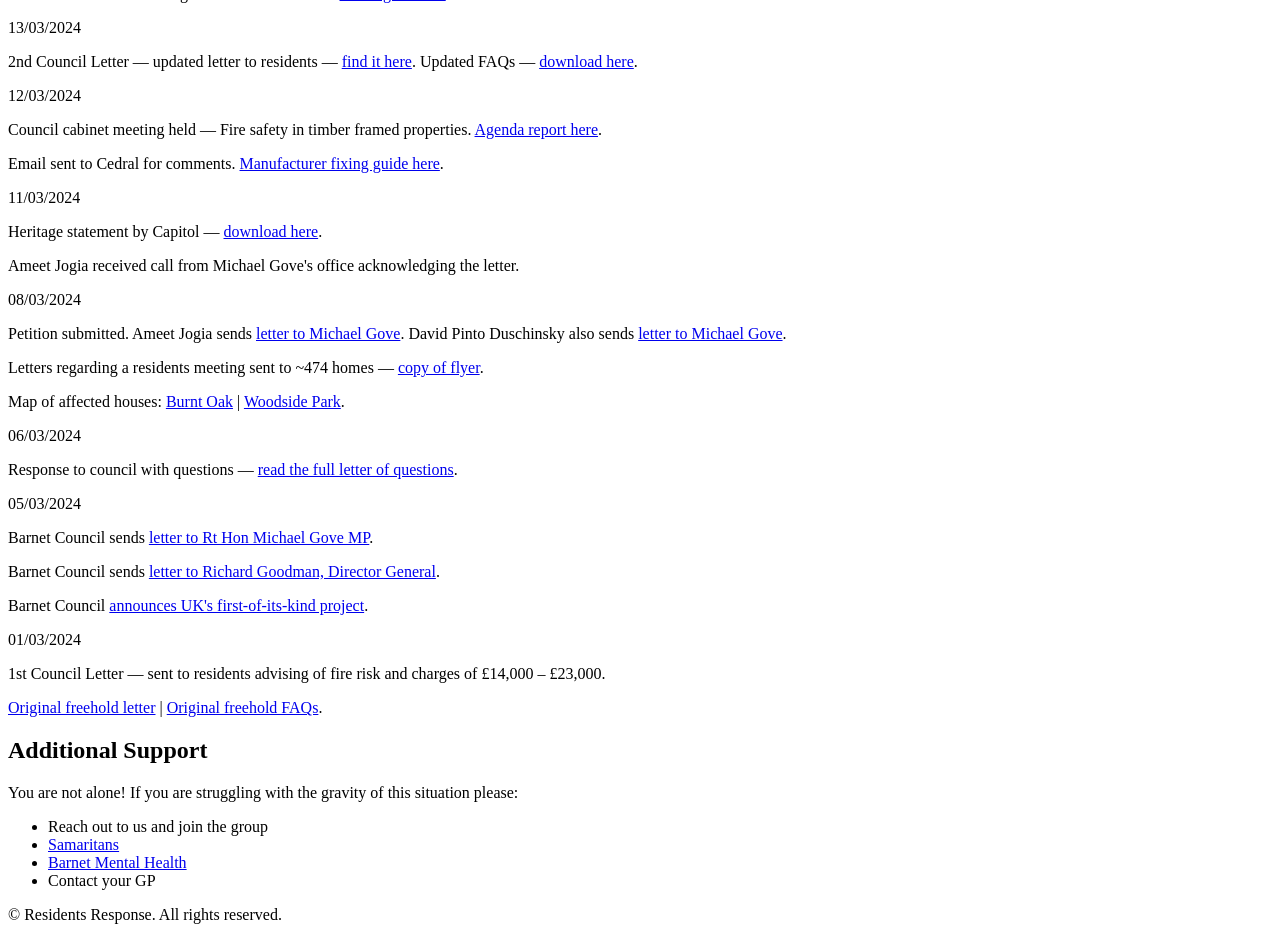
==== commit e4ab7ce0: "Add MP quotes and media page images" ====
--- a/site/index.html
+++ b/site/index.html
@@ -315,7 +315,10 @@
 
       <div class="update">
         <time>26/03/2024</time>
-        <p>Dr Matthew Offord (MP) raises the issue in the House of Commons for a 2nd time. The Minister for Housing (Lee Rowley) responds.</p>
+        <p>Dr Matthew Offord (MP) raises the issue in the House of Commons for a 2nd time:</p>
+        <blockquote>"The cladding safety scheme is meeting the cost of addressing fire safety risks associated with cladding on residential buildings over 11 metres high, but that does not include low-rise buildings. The Minister has been contacted by Barnet Council following an investigation of a fire at a low-rise residential property last year, which established that 459 properties in my constituency constituted a category 1 hazard as defined by the Housing Act 2004. The council says that the remedial works will cost each homeowner £23,000, an unaffordable amount for many of my constituents. While low-rise buildings pose less of an escape hazard than high-rise buildings in the event of a fire, the widespread existence of cladding defects is a result of regulatory and industry failure and was not caused by actions taken by my constituents. Does the Minister agree that this is simply not fair, and will he draw up proposals as a matter of urgency to assist my constituents in this endeavour?"</blockquote>
+        <p>The Minister for Housing, Planning and Building Safety (Lee Rowley) responds:</p>
+        <blockquote>"I am grateful to my hon. Friend for raising the matter of low-rise blocks. According to the evidence that the Department has seen when looking at properties less than 11 metres high, it remains the case that the overwhelming majority do not require fire safety remediation, but I should be happy to meet my hon. Friend to talk about that in more detail. It is important that we continue to highlight the lower likelihood of a problem such as we are discussing today, but it is also important that there are routes to redress. The extension of the Defective Premises Act 1972 provides an opportunity in that regard. It is important for residents, leaseholders and others to be aware of such avenues, and I should be happy to meet my hon. Friend to discuss those further as well."</blockquote>
       </div>
 
       <div class="update">
@@ -401,3 +404,4 @@
 
 </body>
 </html>
+<!-- v2 -->
